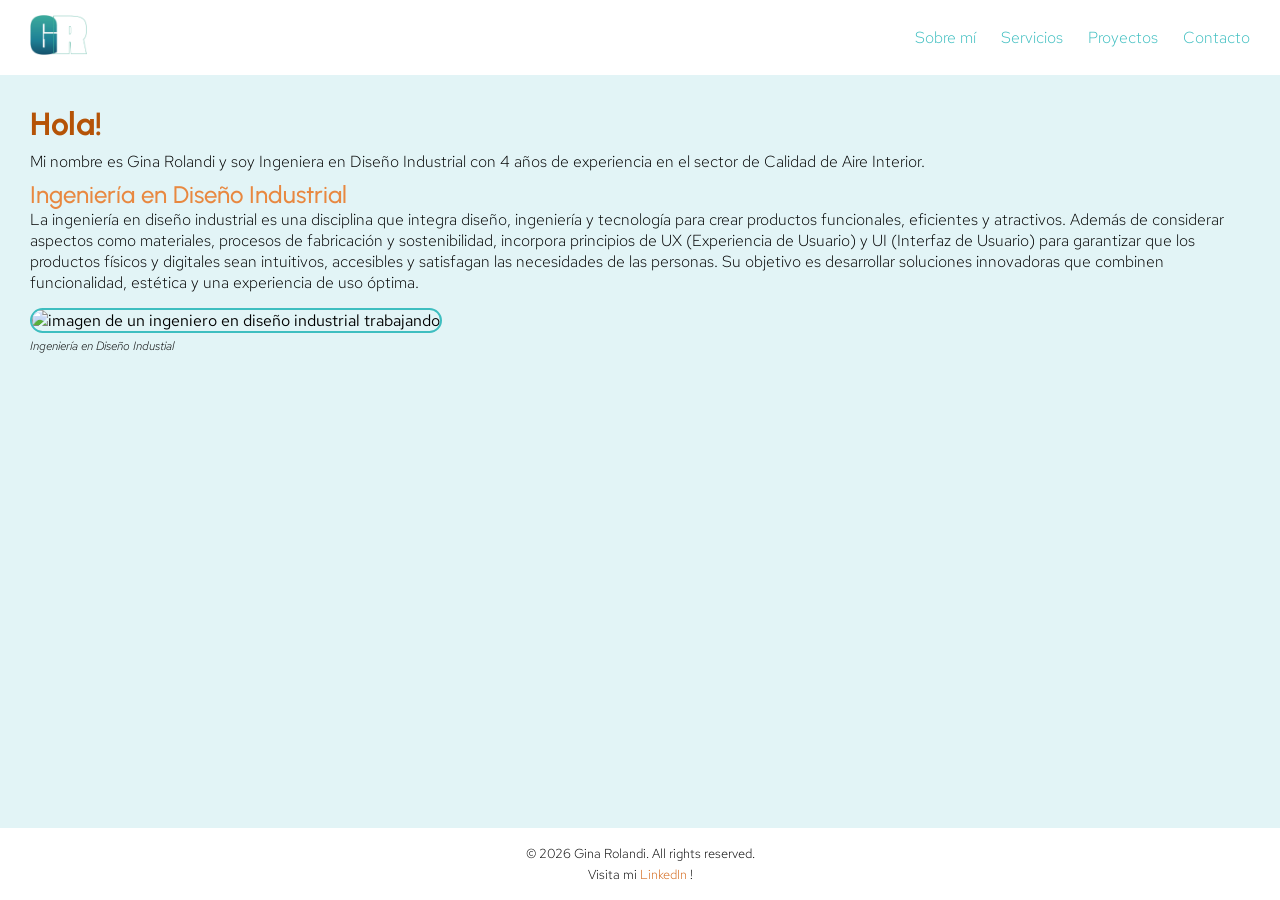
==== index.html @ a6d79420 "Initial commit: Entregable 3 - Gina Rolandi portfolio website Co-Authored-By: Claude Sonnet 4.6 <nor" ====
<!DOCTYPE html>
<html lang="es">

<head>
    <meta charset="UTF-8">
    <meta name="viewport" content="width=device-width, initial-scale=1.0">
    <link href="styles/styles.css" rel="stylesheet">
    <link rel="preconnect" href="https://fonts.googleapis.com">
    <link rel="preconnect" href="https://fonts.gstatic.com" crossorigin>
    <link
        href="https://fonts.googleapis.com/css2?family=Red+Hat+Text:ital,wght@0,300..700;1,300..700&family=Roboto:ital,wght@0,100..900;1,100..900&family=Urbanist:ital,wght@0,100..900;1,100..900&display=swap"
        rel="stylesheet">
    <title>Entregable 3 - Gina Rolandi</title>
</head>

<body>
    <header>
        <nav>
            <a href="/index.html"><img class="logo" src="/assets/GR.png" alt="GR"></a>
        
            <ul>
                <li><a href="pages/sobre-mi.html">Sobre mí</a></li>
                <li><a href="pages/servicios.html">Servicios</a></li>
                <li><a href="pages/proyectos.html">Proyectos</a></li>
                <li><a href="pages/contacto.html">Contacto</a></li>
            </ul>
        </nav>

    </header>

    <main>
        <section>
            <h1>Hola!</h1>
        </section>
        <section>
            <p>Mi nombre es Gina Rolandi y soy Ingeniera en Diseño Industrial con 4 años de experiencia en el sector de
                Calidad de Aire Interior.</p>
        </section>
        <section>
            <h2>Ingeniería en Diseño Industrial</h2>
            <p>La ingeniería en diseño industrial es una disciplina que integra diseño, ingeniería y tecnología para
                crear productos funcionales, eficientes y atractivos. Además de considerar aspectos como materiales,
                procesos de fabricación y sostenibilidad, incorpora principios de UX (Experiencia de Usuario) y UI
                (Interfaz de Usuario) para garantizar que los productos físicos y digitales sean intuitivos, accesibles
                y satisfagan las necesidades de las personas. Su objetivo es desarrollar soluciones innovadoras que
                combinen funcionalidad, estética y una experiencia de uso óptima.</p>
            <figure class="IDI">
                <img src="assets/diseño-industrial.jpg" alt="imagen de un ingeniero en diseño industrial trabajando">
                <figcaption>Ingeniería en Diseño Industial</figcaption>
            </figure>
        </section>
    </main>

    <footer>
        <p>© 2026 Gina Rolandi. All rights reserved.</p>
        <p>Visita mi <a href="//www.linkedin.com/in/ginarolandi/" target="_blank">LinkedIn</a> !</p>
    </footer>

</body>

</html>
---- styles/styles.css ----
/* ---- Selector universal --- */

* {
    margin: 0;
    padding: 0;
}

/* ---- BODY --- */
body {
    font-family: 'Red Hat Text', Roboto, sans-serif;
    background-color: rgb(226, 244, 246);
    margin: 0;
    min-height: 100vh;
    display: flex;
    flex-direction: column;
}

/* flex: 1 permite que el <main> crezca y empuje el footer hacia abajo */
main {
    margin: 30px 30px 30px 30px;
    display: flex;
    flex-direction: column;
    gap: 0.5rem;
    flex: 1;
}

/* ---- HEADER ---- */
header {
    background-color: #ffffff;
}

/* Título centrado dentro del header */
.titulo {
    text-align: center;
    margin-bottom: 15px;
    margin-top: 15px;
}

.parrafos {
    display: flex;
    flex-direction: column;
    gap: 1rem;
}

/* ---- NAV ---- */
nav {
    display: flex;
    justify-content: space-between;
    align-items: center;
    background-color: #ffffff;
    padding-right: 30px;
    padding-left: 30px;
    margin-top: 15px;
    margin-bottom: 15px;

}

/* Elimina viñetas y márgenes por defecto de la lista del nav */
nav ul {
    list-style: none;
    display: flex;
    gap: 25px;
}

/* Links en blanco para contraste sobre fondo turquesa */
nav a {
    color: #3EBEC0;
    text-decoration: none;
}

/* Efecto hover: fondo semitransparente + negrita para indicar foco */
nav a:hover {
    color: #0d5c5e;
    font-weight: 500;
}

/* ---- TEXTOS GENERALES ---- */
/* 'Urbanist' para encabezados: geométrica y moderna, contrasta con
   el cuerpo en 'Red Hat Text' */
h1 {
    font-family: 'Urbanist', Roboto, sans-serif;
    color: #b55307;
    font-weight: 700;
    font-size: 2rem;
}

h2 {
    font-family: 'Urbanist', Roboto, sans-serif;
    color: #e88840;
    font-weight: 500;
    font-size: 1.5rem;
}

p {
    margin: 0;
    font-weight: 200;
    font-size: 1rem;
}

/* Separar elemetos de la lista */

ol {
    display: flex;
    flex-direction: column;
    gap: 30px;
}

/* Listas ordenadas: el marcador hereda el naranja de h2 */
ol li {
    color: #e88840;
    font-size: 1.5rem;
    margin-left: 30px;
}

/* Listas no ordenadas: texto en negro y peso ligero */
ul li {
    font-weight: 200;
    color: rgb(0, 0, 0);
    font-size: 1rem;
}

/* Corrección de sangría excesiva en la sección de habilidades */
.skill-item {
    margin-left: -20px;
}

/* ---- IMÁGENES Y FIGURAS ----*/
figure {
    margin: 0;
    padding-top: 15px;
    border-radius: 1rem;
}

img {
    border-radius: 1rem;
    border: 2px solid #3EBEC0;
}

.logo {
    border: none;
    height: 40px;
    width: auto;
    border-radius: 0;
}

/* Pie de imagen en cursiva y peso ligero */
figcaption {
    font-size: 12px;
    font-style: italic;
    font-weight: 200;
    padding-top: 5px;
    color: rgb(0, 0, 0);
}

/* ---- SECCIÓN CONTACTO ---- */
.contacto {
    text-align: center;
}

/* Contenedor de redes sociales con lista alineada a la izquierda
   dentro de un bloque centrado */
.redes {
    margin-top: 20px;
}

.redes ul {
    display: inline-block;
    text-align: left;
    line-height: 1.5rem;
}

/* Links de redes en color chocolate para mantener la paleta cálida */
.redes a {
    text-decoration: none;
    color: rgb(211, 101, 22);
}

/* La imagen de contacto no necesita borde; anula el estilo global de img */
.contact-img {
    border: none;
}

/* ---- FOOTER ---- */
footer {
    background-color: #ffffff;
    text-align: center;
    padding: 15px;
}

footer a {
    text-decoration: none;
    color: rgb(211, 101, 22);
}

/* Hover en azul para diferenciar del color de reposo */
footer a:hover {
    font-weight: 500;
    color: rgb(69, 69, 223);
}

/* Texto del footer ligeramente más pequeño que el cuerpo */
footer p {
    font-size: 0.8rem;
    padding: 2px;
}
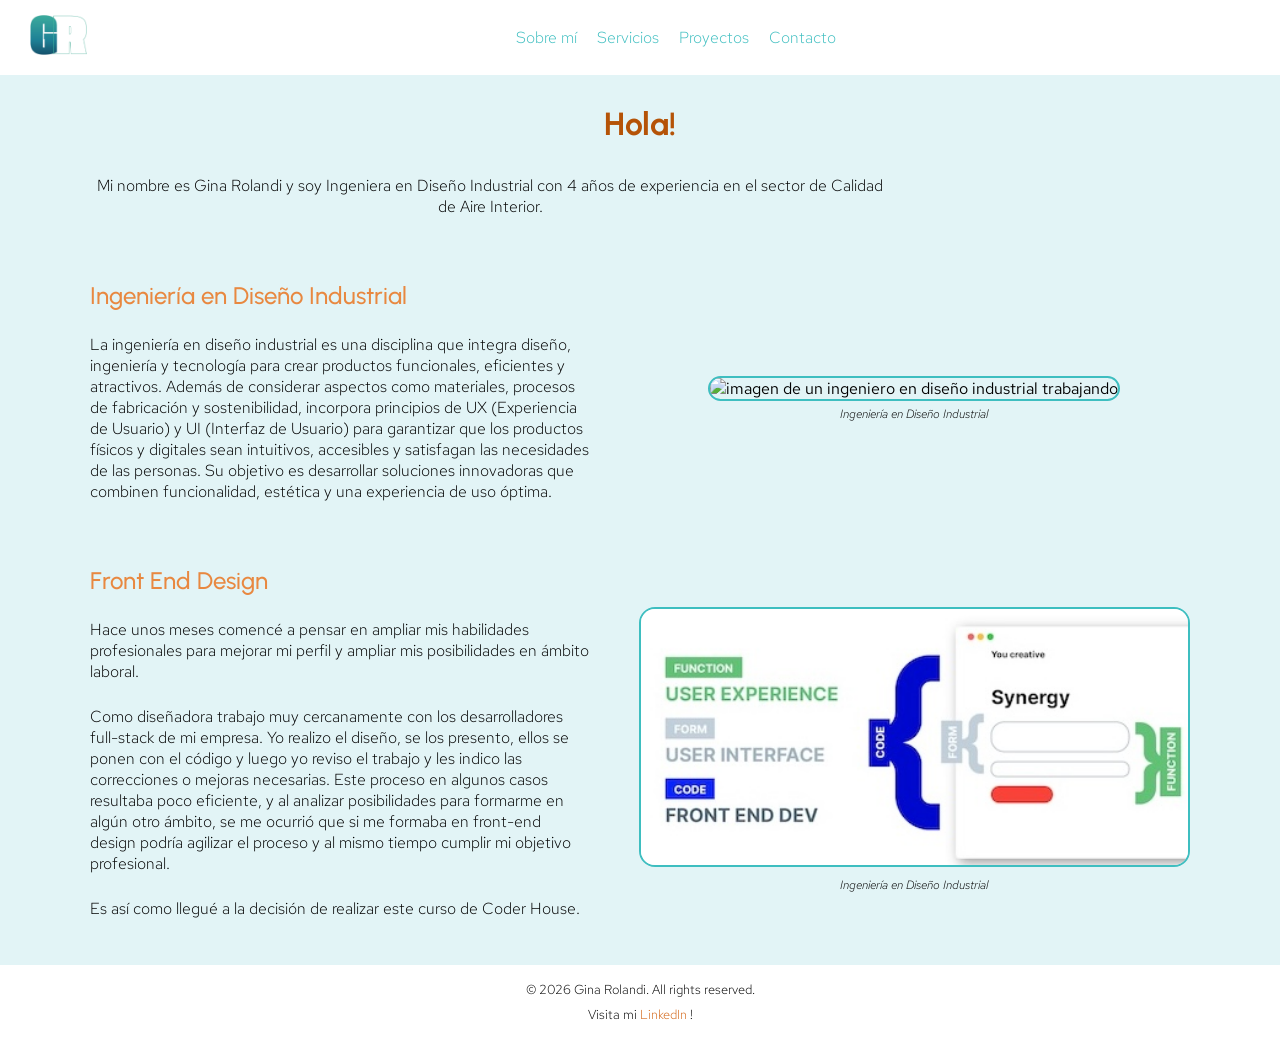
==== commit d38ff56d: "First-commit" ====
--- a/index.html
+++ b/index.html
@@ -4,49 +4,72 @@
 <head>
     <meta charset="UTF-8">
     <meta name="viewport" content="width=device-width, initial-scale=1.0">
-    <link href="styles/styles.css" rel="stylesheet">
+    <!-- CSS -->
+    <link href="/styles/styles.css" rel="stylesheet">
+    <!-- FONTS -->
     <link rel="preconnect" href="https://fonts.googleapis.com">
     <link rel="preconnect" href="https://fonts.gstatic.com" crossorigin>
     <link
         href="https://fonts.googleapis.com/css2?family=Red+Hat+Text:ital,wght@0,300..700;1,300..700&family=Roboto:ital,wght@0,100..900;1,100..900&family=Urbanist:ital,wght@0,100..900;1,100..900&display=swap"
         rel="stylesheet">
-    <title>Entregable 3 - Gina Rolandi</title>
+    <title>Entregable 5 - Gina Rolandi</title>
 </head>
 
 <body>
     <header>
         <nav>
             <a href="/index.html"><img class="logo" src="/assets/GR.png" alt="GR"></a>
-        
+
             <ul>
-                <li><a href="pages/sobre-mi.html">Sobre mí</a></li>
-                <li><a href="pages/servicios.html">Servicios</a></li>
-                <li><a href="pages/proyectos.html">Proyectos</a></li>
-                <li><a href="pages/contacto.html">Contacto</a></li>
+                <li><a href="/pages/sobre-mi.html">Sobre mí</a></li>
+                <li><a href="/pages/servicios.html">Servicios</a></li>
+                <li><a href="/pages/proyectos.html">Proyectos</a></li>
+                <li><a href="/pages/contacto.html">Contacto</a></li>
             </ul>
         </nav>
 
     </header>
 
-    <main>
-        <section>
+    <main class="main-section">
+        <section class="area-hero">
             <h1>Hola!</h1>
         </section>
-        <section>
+        <section class="area-intro">
             <p>Mi nombre es Gina Rolandi y soy Ingeniera en Diseño Industrial con 4 años de experiencia en el sector de
                 Calidad de Aire Interior.</p>
         </section>
-        <section>
-            <h2>Ingeniería en Diseño Industrial</h2>
-            <p>La ingeniería en diseño industrial es una disciplina que integra diseño, ingeniería y tecnología para
-                crear productos funcionales, eficientes y atractivos. Además de considerar aspectos como materiales,
-                procesos de fabricación y sostenibilidad, incorpora principios de UX (Experiencia de Usuario) y UI
-                (Interfaz de Usuario) para garantizar que los productos físicos y digitales sean intuitivos, accesibles
-                y satisfagan las necesidades de las personas. Su objetivo es desarrollar soluciones innovadoras que
-                combinen funcionalidad, estética y una experiencia de uso óptima.</p>
-            <figure class="IDI">
-                <img src="assets/diseño-industrial.jpg" alt="imagen de un ingeniero en diseño industrial trabajando">
-                <figcaption>Ingeniería en Diseño Industial</figcaption>
+        <section class="content-block area-idi">
+            <div class="text">
+                <h2>Ingeniería en Diseño Industrial</h2>
+                <p>La ingeniería en diseño industrial es una disciplina que integra diseño, ingeniería y tecnología para
+                    crear productos funcionales, eficientes y atractivos. Además de considerar aspectos como materiales,
+                    procesos de fabricación y sostenibilidad, incorpora principios de UX (Experiencia de Usuario) y UI
+                    (Interfaz de Usuario) para garantizar que los productos físicos y digitales sean intuitivos,
+                    accesibles y satisfagan las necesidades de las personas. Su objetivo es desarrollar soluciones
+                    innovadoras que combinen funcionalidad, estética y una experiencia de uso óptima.</p>
+            </div>
+            <figure>
+                <img src="/assets/diseño-industrial.jpg" alt="imagen de un ingeniero en diseño industrial trabajando">
+                <figcaption>Ingeniería en Diseño Industrial</figcaption>
+            </figure>
+        </section>
+
+        <section class="content-block area-fe">
+            <div class="text">
+                <h2>Front End Design</h2>
+                <p>Hace unos meses comencé a pensar en ampliar mis habilidades profesionales para mejorar mi perfil y
+                    ampliar mis posibilidades en ámbito laboral.</p>
+                <p>Como diseñadora trabajo muy cercanamente con los desarrolladores full-stack de mi empresa. Yo realizo
+                    el diseño, se los presento, ellos se ponen con el código y luego yo reviso el trabajo y les indico
+                    las correcciones o mejoras necesarias. Este proceso en algunos casos resultaba poco eficiente, y al
+                    analizar posibilidades para formarme en algún otro ámbito, se me ocurrió que si me formaba en
+                    front-end design podría agilizar el proceso y al mismo tiempo cumplir mi objetivo profesional.</p>
+                <p>Es así como llegué a la decisión de realizar este curso de Coder House.</p>
+            </div>
+            <figure>
+                <img src="/assets/ux-ui-to-front-end.jpg"
+                    alt="Esquema de las diferentes responsabilidades que se dividen entre User Experience, User Interface y Front End Dev">
+                <figcaption>Ingeniería en Diseño Industrial</figcaption>
             </figure>
         </section>
     </main>
@@ -56,6 +79,10 @@
         <p>Visita mi <a href="//www.linkedin.com/in/ginarolandi/" target="_blank">LinkedIn</a> !</p>
     </footer>
 
+    <!-- BOOTSTRAP -->
+    <script src="https://cdn.jsdelivr.net/npm/bootstrap@5.3.8/dist/js/bootstrap.bundle.min.js"
+        integrity="sha384-FKyoEForCGlyvwx9Hj09JcYn3nv7wiPVlz7YYwJrWVcXK/BmnVDxM+D2scQbITxI"
+        crossorigin="anonymous"></script>
 </body>
 
 </html>
--- a/styles/styles.css
+++ b/styles/styles.css
@@ -3,9 +3,58 @@
 * {
     margin: 0;
     padding: 0;
-}
-
-/* ---- BODY --- */
+    box-sizing: border-box;
+}
+
+/* ---- HEADER ---- */
+header {
+    background-color: #ffffff;
+}
+
+/* ---- NAV ---- */
+/* Mobile-first: logo arriba y menú abajo en columna */
+nav {
+    display: flex;
+    flex-direction: column;
+    align-items: center;
+    background-color: #ffffff;
+    padding-right: 15px;
+    padding-left: 15px;
+    margin-top: 15px;
+    margin-bottom: 15px;
+    gap: 15px;
+}
+
+/* Elimina viñetas y márgenes por defecto de la lista del nav */
+nav ul {
+    list-style: none;
+    display: flex;
+    flex-wrap: wrap;
+    justify-content: center;
+    gap: 10px 20px;
+    width: 100%;
+}
+
+/* Links en blanco para contraste sobre fondo turquesa */
+nav a {
+    color: #3EBEC0;
+    text-decoration: none;
+}
+
+/* Efecto hover: fondo semitransparente + negrita para indicar foco */
+nav a:hover {
+    color: #0d5c5e;
+    font-weight: 500;
+}
+
+.logo {
+    border: none;
+    height: 40px;
+    width: auto;
+    border-radius: 0;
+}
+
+/* ----- BODY ---- */
 body {
     font-family: 'Red Hat Text', Roboto, sans-serif;
     background-color: rgb(226, 244, 246);
@@ -17,61 +66,81 @@
 
 /* flex: 1 permite que el <main> crezca y empuje el footer hacia abajo */
 main {
-    margin: 30px 30px 30px 30px;
-    display: flex;
-    flex-direction: column;
+    margin: 30px;
+    display: flex;
+    flex-direction: column;
+    align-items: center;
     gap: 0.5rem;
     flex: 1;
-}
-
-/* ---- HEADER ---- */
-header {
-    background-color: #ffffff;
-}
-
-/* Título centrado dentro del header */
-.titulo {
     text-align: center;
-    margin-bottom: 15px;
-    margin-top: 15px;
+}
+
+/* ---- GRID: HOME ---- */
+/* Mobile-first: 1 sola columna */
+main.main-section {
+    display: grid;
+    grid-template-columns: 1fr;
+    grid-template-areas:
+        "hero"
+        "intro"
+        "idi"
+        "fe";
+    gap: 2rem;
+}
+
+.area-hero {
+    grid-area: hero;
+}
+
+.area-intro {
+    grid-area: intro;
+}
+
+.area-idi {
+    grid-area: idi;
+}
+
+.area-fe {
+    grid-area: fe;
+}
+
+/* Bloque de texto + imagen: apilado en mobile, en fila a partir de tablet/desktop */
+.content-block {
+    display: grid;
+    grid-template-columns: 1fr;
+    grid-template-areas:
+        "text"
+        "img";
+    gap: 1.5rem;
+    align-items: center;
+    width: 100%;
+}
+
+.content-block .text {
+    grid-area: text;
+    display: flex;
+    flex-direction: column;
+    gap: 0.5rem;
+}
+
+.content-block figure {
+    grid-area: img;
+    width: 100%;
+}
+
+.content-block img {
+    width: 100%;
+    height: auto;
 }
 
 .parrafos {
     display: flex;
     flex-direction: column;
-    gap: 1rem;
-}
-
-/* ---- NAV ---- */
-nav {
-    display: flex;
-    justify-content: space-between;
-    align-items: center;
-    background-color: #ffffff;
-    padding-right: 30px;
-    padding-left: 30px;
-    margin-top: 15px;
-    margin-bottom: 15px;
-
-}
-
-/* Elimina viñetas y márgenes por defecto de la lista del nav */
-nav ul {
-    list-style: none;
-    display: flex;
-    gap: 25px;
-}
-
-/* Links en blanco para contraste sobre fondo turquesa */
-nav a {
-    color: #3EBEC0;
-    text-decoration: none;
-}
-
-/* Efecto hover: fondo semitransparente + negrita para indicar foco */
-nav a:hover {
-    color: #0d5c5e;
-    font-weight: 500;
+    margin-bottom: 1rem;
+}
+
+.parrafos p {
+    margin-bottom: 1rem;
 }
 
 /* ---- TEXTOS GENERALES ---- */
@@ -89,58 +158,119 @@
     color: #e88840;
     font-weight: 500;
     font-size: 1.5rem;
+    margin-bottom: 1rem;
+    margin-top: 1rem;
+}
+
+h3 {
+    font-family: 'Urbanist', Roboto, sans-serif;
+    color: #036965;
+    font-weight: 400;
+    font-size: 1.2rem;
+    margin-bottom: 1rem;
 }
 
 p {
     margin: 0;
     font-weight: 200;
     font-size: 1rem;
-}
-
-/* Separar elemetos de la lista */
-
+    text-align: center;
+    max-width: 800px;
+}
+
+/* Separar párrafos en main-section */
+.main-section p {
+    margin-bottom: 1rem;
+}
+
+/* ---- LISTAS ---- */
 ol {
-    display: flex;
-    flex-direction: column;
-    gap: 30px;
+    text-align: center;
+    list-style-position: inside;
 }
 
 /* Listas ordenadas: el marcador hereda el naranja de h2 */
 ol li {
     color: #e88840;
     font-size: 1.5rem;
-    margin-left: 30px;
-}
-
-/* Listas no ordenadas: texto en negro y peso ligero */
+}
+
+/* ---- GRID: SERVICIOS  ---- */
+/* Mobile-first: 1 sola columna */
+.servicios-grid {
+    display: grid;
+    grid-template-columns: 1fr;
+    grid-template-areas:
+        "s1"
+        "s2"
+        "s3";
+    gap: 2.5rem;
+    width: 100%;
+}
+
+/* margin-top: auto en la figure */
+.servicio {
+    display: flex;
+    flex-direction: column;
+    align-items: center;
+    gap: 1rem;
+}
+
+.servicio-1 {
+    grid-area: s1;
+}
+
+.servicio-2 {
+    grid-area: s2;
+}
+
+.servicio-3 {
+    grid-area: s3;
+}
+
+.servicio figure {
+    width: 100%;
+    margin-top: auto;
+}
+
+/* aspect-ratio fijo: al ser todas las columnas del mismo ancho en cada
+   breakpoint, las 3 imágenes terminan midiendo exactamente lo mismo */
+.servicio img {
+    width: 100%;
+    aspect-ratio: 4 / 3;
+    object-fit: cover;
+}
+
+/* Listas no ordenadas: texto en negro y peso ligero.
+   text-align:left evita que las viñetas queden descuadradas: con
+   list-style-position:inside + centrado, cada li se centra por su cuenta
+   y las viñetas terminan en una posición horizontal distinta por línea. */
+ul.skill-item {
+    list-style-position: inside;
+    text-align: left;
+    width: 100%;
+}
+
 ul li {
     font-weight: 200;
     color: rgb(0, 0, 0);
     font-size: 1rem;
 }
 
-/* Corrección de sangría excesiva en la sección de habilidades */
-.skill-item {
-    margin-left: -20px;
+ol li h2 {
+    display: inline-block;
 }
 
 /* ---- IMÁGENES Y FIGURAS ----*/
 figure {
     margin: 0;
     padding-top: 15px;
-    border-radius: 1rem;
 }
 
 img {
     border-radius: 1rem;
     border: 2px solid #3EBEC0;
-}
-
-.logo {
-    border: none;
-    height: 40px;
-    width: auto;
-    border-radius: 0;
+    max-width: 600px;
 }
 
 /* Pie de imagen en cursiva y peso ligero */
@@ -152,21 +282,33 @@
     color: rgb(0, 0, 0);
 }
 
-/* ---- SECCIÓN CONTACTO ---- */
-.contacto {
-    text-align: center;
-}
+/* A partir de tablet: las 3 fotos en fila, con flex-wrap por si no entran.
+   width:100% es necesario porque main tiene align-items:center (no stretch):
+   sin ancho explícito, .gatas se encogería al contenido en vez de ocupar
+   el ancho disponible, lo que rompe el carrusel mobile de más abajo. */
+.gatas {
+    display: flex;
+    flex-wrap: wrap;
+    justify-content: center;
+    width: 100%;
+    gap: 1.5rem;
+}
+
+.gatas img {
+    max-width: 140px;
+}
+
+/* ---- CONTACTO ---- */
 
 /* Contenedor de redes sociales con lista alineada a la izquierda
    dentro de un bloque centrado */
 .redes {
     margin-top: 20px;
-}
-
-.redes ul {
-    display: inline-block;
-    text-align: left;
     line-height: 1.5rem;
+    display: flex;
+    flex-direction: column;
+    align-items: center;
+    flex: 1;
 }
 
 /* Links de redes en color chocolate para mantener la paleta cálida */
@@ -175,16 +317,37 @@
     color: rgb(211, 101, 22);
 }
 
-/* La imagen de contacto no necesita borde; anula el estilo global de img */
+/* Mobile-first: imagen y redes apiladas */
+.contact-content {
+    display: flex;
+    flex-direction: column;
+    align-items: center;
+    gap: 1.5rem;
+    width: 100%;
+}
+
+.contact-content figure {
+    width: 100%;
+    max-width: 280px;
+}
+
+/* La imagen de contacto no necesita borde; anula el estilo global de img.
+   width/height evitan que desborde el viewport en mobile */
 .contact-img {
     border: none;
+    width: 100%;
+    height: auto;
 }
 
 /* ---- FOOTER ---- */
 footer {
     background-color: #ffffff;
-    text-align: center;
-    padding: 15px;
+    padding: 1rem;
+    width: 100%;
+    display: flex;
+    flex-direction: column;
+    align-items: center;
+    gap: 0.5rem;
 }
 
 footer a {
@@ -201,5 +364,130 @@
 /* Texto del footer ligeramente más pequeño que el cuerpo */
 footer p {
     font-size: 0.8rem;
-    padding: 2px;
+}
+
+/* =========================================================
+   Mobile-first: 1 columna
+   ========================================================= */
+
+/* ---- MOBILE: hasta 767px ---- */
+/* Solo mobile: carrusel deslizable de una foto a la vez (gatas) */
+@media (max-width: 767.98px) {
+    .gatas {
+        flex-wrap: nowrap;
+        justify-content: flex-start;
+        overflow-x: auto;
+        /* Limita el scroll de las fotos para que se centren en la pantalla */
+        scroll-snap-type: x mandatory;
+        gap: 0;
+        scrollbar-width: none;
+    }
+
+    .gatas::-webkit-scrollbar {
+        display: none;
+    }
+
+    .gatas figure {
+        flex: 0 0 100%;
+        scroll-snap-align: center;
+        scroll-snap-stop: always;
+    }
+
+    .gatas img {
+        max-width: 220px;
+    }
+}
+
+/* ---- TABLET: min-width 768px ---- */
+@media (min-width: 768px) {
+
+    nav {
+        flex-direction: row;
+        justify-content: space-between;
+        padding-right: 30px;
+        padding-left: 30px;
+    }
+
+    nav ul {
+        flex-wrap: nowrap;
+    }
+
+    /* texto e imagen pasan de apilados a 2 columnas */
+    .content-block {
+        grid-template-columns: 1fr 1fr;
+        grid-template-areas: "text img";
+    }
+
+    .content-block .text {
+        text-align: left;
+    }
+
+    .content-block .text p {
+        text-align: left;
+    }
+
+    /* Servicios: de 1 columna a 2 (el 3er servicio ocupa el ancho completo) */
+    .servicios-grid {
+        grid-template-columns: repeat(2, 1fr);
+        grid-template-areas:
+            "s1 s2"
+            "s3 s3";
+    }
+
+    /* Modificador para alternar el lado de la imagen en bloques consecutivos */
+    .content-block.reverse {
+        grid-template-areas: "img text";
+    }
+
+    .gatas img {
+        max-width: 180px;
+    }
+
+    /* Contacto: imagen y redes en fila a partir de tablet */
+    .contact-content {
+        flex-direction: row;
+        justify-content: center;
+        gap: 2rem;
+    }
+
+    .contact-content figure {
+        max-width: 260px;
+    }
+}
+
+/* ---- DESKTOP: min-width 1024px ---- */
+@media (min-width: 1024px) {
+
+    /* Ancho máximo común a todas las páginas para no estirar el contenido */
+    main {
+        max-width: 1100px;
+        margin-left: auto;
+        margin-right: auto;
+    }
+
+    .content-block {
+        grid-template-columns: 1fr 1.1fr;
+        gap: 3rem;
+    }
+
+    /* Servicios en 3 columnas */
+    .servicios-grid {
+        grid-template-columns: repeat(3, 1fr);
+        grid-template-areas: "s1 s2 s3";
+        max-width: 1100px;
+        margin-left: auto;
+        margin-right: auto;
+    }
+
+    .gatas img {
+        max-width: 220px;
+    }
+
+    .contact-content {
+        gap: 4rem;
+    }
+
+    .contact-content figure {
+        max-width: 320px;
+    }
 }
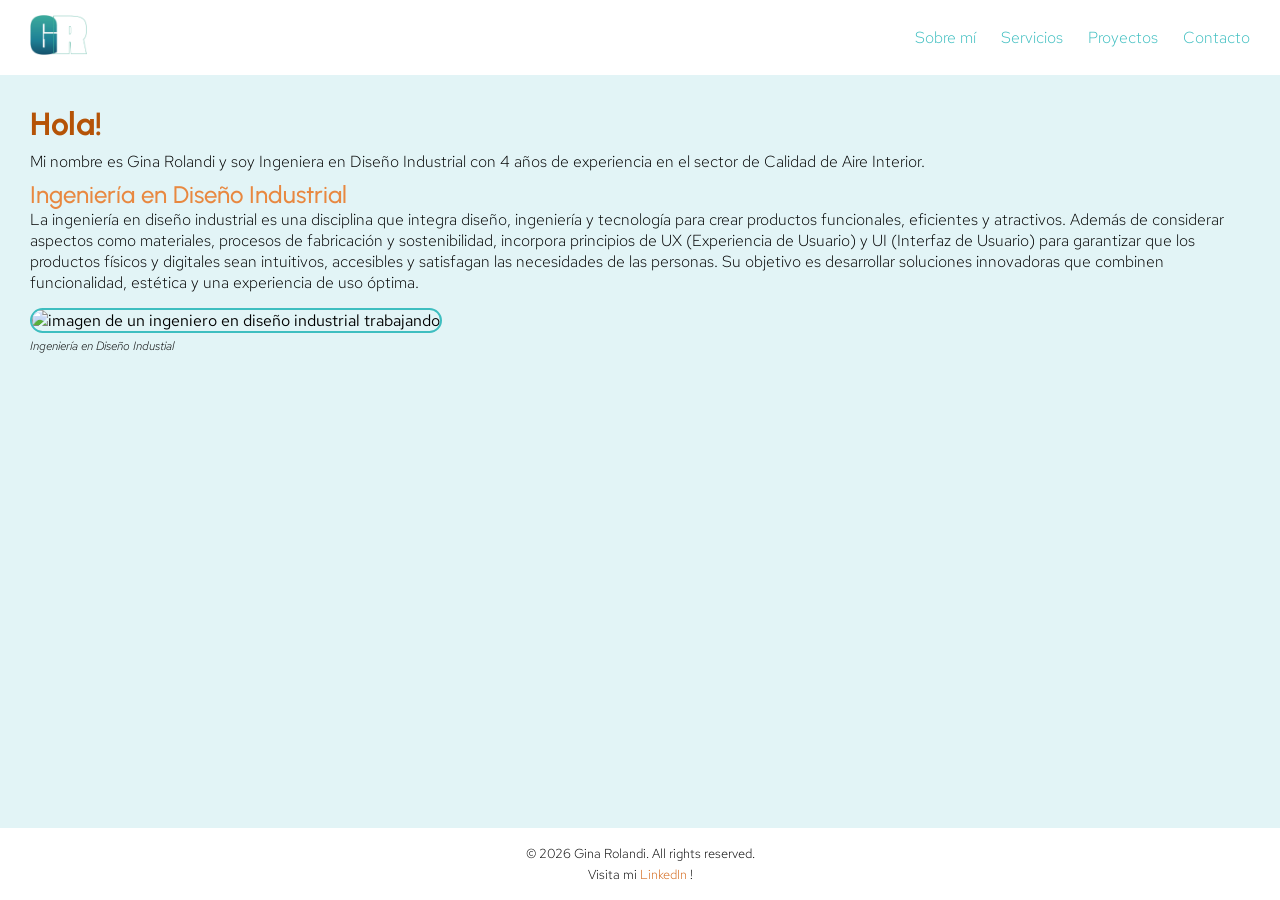
==== commit 194adc2a: "Revert "First-commit" This reverts commit d38ff56de603b9c7ae8c62fe562160fbacbe694a." ====
--- a/index.html
+++ b/index.html
@@ -4,72 +4,49 @@
 <head>
     <meta charset="UTF-8">
     <meta name="viewport" content="width=device-width, initial-scale=1.0">
-    <!-- CSS -->
-    <link href="/styles/styles.css" rel="stylesheet">
-    <!-- FONTS -->
+    <link href="styles/styles.css" rel="stylesheet">
     <link rel="preconnect" href="https://fonts.googleapis.com">
     <link rel="preconnect" href="https://fonts.gstatic.com" crossorigin>
     <link
         href="https://fonts.googleapis.com/css2?family=Red+Hat+Text:ital,wght@0,300..700;1,300..700&family=Roboto:ital,wght@0,100..900;1,100..900&family=Urbanist:ital,wght@0,100..900;1,100..900&display=swap"
         rel="stylesheet">
-    <title>Entregable 5 - Gina Rolandi</title>
+    <title>Entregable 3 - Gina Rolandi</title>
 </head>
 
 <body>
     <header>
         <nav>
             <a href="/index.html"><img class="logo" src="/assets/GR.png" alt="GR"></a>
-
+        
             <ul>
-                <li><a href="/pages/sobre-mi.html">Sobre mí</a></li>
-                <li><a href="/pages/servicios.html">Servicios</a></li>
-                <li><a href="/pages/proyectos.html">Proyectos</a></li>
-                <li><a href="/pages/contacto.html">Contacto</a></li>
+                <li><a href="pages/sobre-mi.html">Sobre mí</a></li>
+                <li><a href="pages/servicios.html">Servicios</a></li>
+                <li><a href="pages/proyectos.html">Proyectos</a></li>
+                <li><a href="pages/contacto.html">Contacto</a></li>
             </ul>
         </nav>
 
     </header>
 
-    <main class="main-section">
-        <section class="area-hero">
+    <main>
+        <section>
             <h1>Hola!</h1>
         </section>
-        <section class="area-intro">
+        <section>
             <p>Mi nombre es Gina Rolandi y soy Ingeniera en Diseño Industrial con 4 años de experiencia en el sector de
                 Calidad de Aire Interior.</p>
         </section>
-        <section class="content-block area-idi">
-            <div class="text">
-                <h2>Ingeniería en Diseño Industrial</h2>
-                <p>La ingeniería en diseño industrial es una disciplina que integra diseño, ingeniería y tecnología para
-                    crear productos funcionales, eficientes y atractivos. Además de considerar aspectos como materiales,
-                    procesos de fabricación y sostenibilidad, incorpora principios de UX (Experiencia de Usuario) y UI
-                    (Interfaz de Usuario) para garantizar que los productos físicos y digitales sean intuitivos,
-                    accesibles y satisfagan las necesidades de las personas. Su objetivo es desarrollar soluciones
-                    innovadoras que combinen funcionalidad, estética y una experiencia de uso óptima.</p>
-            </div>
-            <figure>
-                <img src="/assets/diseño-industrial.jpg" alt="imagen de un ingeniero en diseño industrial trabajando">
-                <figcaption>Ingeniería en Diseño Industrial</figcaption>
-            </figure>
-        </section>
-
-        <section class="content-block area-fe">
-            <div class="text">
-                <h2>Front End Design</h2>
-                <p>Hace unos meses comencé a pensar en ampliar mis habilidades profesionales para mejorar mi perfil y
-                    ampliar mis posibilidades en ámbito laboral.</p>
-                <p>Como diseñadora trabajo muy cercanamente con los desarrolladores full-stack de mi empresa. Yo realizo
-                    el diseño, se los presento, ellos se ponen con el código y luego yo reviso el trabajo y les indico
-                    las correcciones o mejoras necesarias. Este proceso en algunos casos resultaba poco eficiente, y al
-                    analizar posibilidades para formarme en algún otro ámbito, se me ocurrió que si me formaba en
-                    front-end design podría agilizar el proceso y al mismo tiempo cumplir mi objetivo profesional.</p>
-                <p>Es así como llegué a la decisión de realizar este curso de Coder House.</p>
-            </div>
-            <figure>
-                <img src="/assets/ux-ui-to-front-end.jpg"
-                    alt="Esquema de las diferentes responsabilidades que se dividen entre User Experience, User Interface y Front End Dev">
-                <figcaption>Ingeniería en Diseño Industrial</figcaption>
+        <section>
+            <h2>Ingeniería en Diseño Industrial</h2>
+            <p>La ingeniería en diseño industrial es una disciplina que integra diseño, ingeniería y tecnología para
+                crear productos funcionales, eficientes y atractivos. Además de considerar aspectos como materiales,
+                procesos de fabricación y sostenibilidad, incorpora principios de UX (Experiencia de Usuario) y UI
+                (Interfaz de Usuario) para garantizar que los productos físicos y digitales sean intuitivos, accesibles
+                y satisfagan las necesidades de las personas. Su objetivo es desarrollar soluciones innovadoras que
+                combinen funcionalidad, estética y una experiencia de uso óptima.</p>
+            <figure class="IDI">
+                <img src="assets/diseño-industrial.jpg" alt="imagen de un ingeniero en diseño industrial trabajando">
+                <figcaption>Ingeniería en Diseño Industial</figcaption>
             </figure>
         </section>
     </main>
@@ -79,10 +56,6 @@
         <p>Visita mi <a href="//www.linkedin.com/in/ginarolandi/" target="_blank">LinkedIn</a> !</p>
     </footer>
 
-    <!-- BOOTSTRAP -->
-    <script src="https://cdn.jsdelivr.net/npm/bootstrap@5.3.8/dist/js/bootstrap.bundle.min.js"
-        integrity="sha384-FKyoEForCGlyvwx9Hj09JcYn3nv7wiPVlz7YYwJrWVcXK/BmnVDxM+D2scQbITxI"
-        crossorigin="anonymous"></script>
 </body>
 
 </html>
--- a/styles/styles.css
+++ b/styles/styles.css
@@ -3,7 +3,25 @@
 * {
     margin: 0;
     padding: 0;
-    box-sizing: border-box;
+}
+
+/* ---- BODY --- */
+body {
+    font-family: 'Red Hat Text', Roboto, sans-serif;
+    background-color: rgb(226, 244, 246);
+    margin: 0;
+    min-height: 100vh;
+    display: flex;
+    flex-direction: column;
+}
+
+/* flex: 1 permite que el <main> crezca y empuje el footer hacia abajo */
+main {
+    margin: 30px 30px 30px 30px;
+    display: flex;
+    flex-direction: column;
+    gap: 0.5rem;
+    flex: 1;
 }
 
 /* ---- HEADER ---- */
@@ -11,28 +29,37 @@
     background-color: #ffffff;
 }
 
+/* Título centrado dentro del header */
+.titulo {
+    text-align: center;
+    margin-bottom: 15px;
+    margin-top: 15px;
+}
+
+.parrafos {
+    display: flex;
+    flex-direction: column;
+    gap: 1rem;
+}
+
 /* ---- NAV ---- */
-/* Mobile-first: logo arriba y menú abajo en columna */
 nav {
     display: flex;
-    flex-direction: column;
+    justify-content: space-between;
     align-items: center;
     background-color: #ffffff;
-    padding-right: 15px;
-    padding-left: 15px;
+    padding-right: 30px;
+    padding-left: 30px;
     margin-top: 15px;
     margin-bottom: 15px;
-    gap: 15px;
+
 }
 
 /* Elimina viñetas y márgenes por defecto de la lista del nav */
 nav ul {
     list-style: none;
     display: flex;
-    flex-wrap: wrap;
-    justify-content: center;
-    gap: 10px 20px;
-    width: 100%;
+    gap: 25px;
 }
 
 /* Links en blanco para contraste sobre fondo turquesa */
@@ -45,102 +72,6 @@
 nav a:hover {
     color: #0d5c5e;
     font-weight: 500;
-}
-
-.logo {
-    border: none;
-    height: 40px;
-    width: auto;
-    border-radius: 0;
-}
-
-/* ----- BODY ---- */
-body {
-    font-family: 'Red Hat Text', Roboto, sans-serif;
-    background-color: rgb(226, 244, 246);
-    margin: 0;
-    min-height: 100vh;
-    display: flex;
-    flex-direction: column;
-}
-
-/* flex: 1 permite que el <main> crezca y empuje el footer hacia abajo */
-main {
-    margin: 30px;
-    display: flex;
-    flex-direction: column;
-    align-items: center;
-    gap: 0.5rem;
-    flex: 1;
-    text-align: center;
-}
-
-/* ---- GRID: HOME ---- */
-/* Mobile-first: 1 sola columna */
-main.main-section {
-    display: grid;
-    grid-template-columns: 1fr;
-    grid-template-areas:
-        "hero"
-        "intro"
-        "idi"
-        "fe";
-    gap: 2rem;
-}
-
-.area-hero {
-    grid-area: hero;
-}
-
-.area-intro {
-    grid-area: intro;
-}
-
-.area-idi {
-    grid-area: idi;
-}
-
-.area-fe {
-    grid-area: fe;
-}
-
-/* Bloque de texto + imagen: apilado en mobile, en fila a partir de tablet/desktop */
-.content-block {
-    display: grid;
-    grid-template-columns: 1fr;
-    grid-template-areas:
-        "text"
-        "img";
-    gap: 1.5rem;
-    align-items: center;
-    width: 100%;
-}
-
-.content-block .text {
-    grid-area: text;
-    display: flex;
-    flex-direction: column;
-    gap: 0.5rem;
-}
-
-.content-block figure {
-    grid-area: img;
-    width: 100%;
-}
-
-.content-block img {
-    width: 100%;
-    height: auto;
-}
-
-.parrafos {
-    display: flex;
-    flex-direction: column;
-    margin-bottom: 1rem;
-}
-
-.parrafos p {
-    margin-bottom: 1rem;
 }
 
 /* ---- TEXTOS GENERALES ---- */
@@ -158,119 +89,58 @@
     color: #e88840;
     font-weight: 500;
     font-size: 1.5rem;
-    margin-bottom: 1rem;
-    margin-top: 1rem;
-}
-
-h3 {
-    font-family: 'Urbanist', Roboto, sans-serif;
-    color: #036965;
-    font-weight: 400;
-    font-size: 1.2rem;
-    margin-bottom: 1rem;
 }
 
 p {
     margin: 0;
     font-weight: 200;
     font-size: 1rem;
-    text-align: center;
-    max-width: 800px;
-}
-
-/* Separar párrafos en main-section */
-.main-section p {
-    margin-bottom: 1rem;
-}
-
-/* ---- LISTAS ---- */
+}
+
+/* Separar elemetos de la lista */
+
 ol {
-    text-align: center;
-    list-style-position: inside;
+    display: flex;
+    flex-direction: column;
+    gap: 30px;
 }
 
 /* Listas ordenadas: el marcador hereda el naranja de h2 */
 ol li {
     color: #e88840;
     font-size: 1.5rem;
-}
-
-/* ---- GRID: SERVICIOS  ---- */
-/* Mobile-first: 1 sola columna */
-.servicios-grid {
-    display: grid;
-    grid-template-columns: 1fr;
-    grid-template-areas:
-        "s1"
-        "s2"
-        "s3";
-    gap: 2.5rem;
-    width: 100%;
-}
-
-/* margin-top: auto en la figure */
-.servicio {
-    display: flex;
-    flex-direction: column;
-    align-items: center;
-    gap: 1rem;
-}
-
-.servicio-1 {
-    grid-area: s1;
-}
-
-.servicio-2 {
-    grid-area: s2;
-}
-
-.servicio-3 {
-    grid-area: s3;
-}
-
-.servicio figure {
-    width: 100%;
-    margin-top: auto;
-}
-
-/* aspect-ratio fijo: al ser todas las columnas del mismo ancho en cada
-   breakpoint, las 3 imágenes terminan midiendo exactamente lo mismo */
-.servicio img {
-    width: 100%;
-    aspect-ratio: 4 / 3;
-    object-fit: cover;
-}
-
-/* Listas no ordenadas: texto en negro y peso ligero.
-   text-align:left evita que las viñetas queden descuadradas: con
-   list-style-position:inside + centrado, cada li se centra por su cuenta
-   y las viñetas terminan en una posición horizontal distinta por línea. */
-ul.skill-item {
-    list-style-position: inside;
-    text-align: left;
-    width: 100%;
-}
-
+    margin-left: 30px;
+}
+
+/* Listas no ordenadas: texto en negro y peso ligero */
 ul li {
     font-weight: 200;
     color: rgb(0, 0, 0);
     font-size: 1rem;
 }
 
-ol li h2 {
-    display: inline-block;
+/* Corrección de sangría excesiva en la sección de habilidades */
+.skill-item {
+    margin-left: -20px;
 }
 
 /* ---- IMÁGENES Y FIGURAS ----*/
 figure {
     margin: 0;
     padding-top: 15px;
+    border-radius: 1rem;
 }
 
 img {
     border-radius: 1rem;
     border: 2px solid #3EBEC0;
-    max-width: 600px;
+}
+
+.logo {
+    border: none;
+    height: 40px;
+    width: auto;
+    border-radius: 0;
 }
 
 /* Pie de imagen en cursiva y peso ligero */
@@ -282,33 +152,21 @@
     color: rgb(0, 0, 0);
 }
 
-/* A partir de tablet: las 3 fotos en fila, con flex-wrap por si no entran.
-   width:100% es necesario porque main tiene align-items:center (no stretch):
-   sin ancho explícito, .gatas se encogería al contenido en vez de ocupar
-   el ancho disponible, lo que rompe el carrusel mobile de más abajo. */
-.gatas {
-    display: flex;
-    flex-wrap: wrap;
-    justify-content: center;
-    width: 100%;
-    gap: 1.5rem;
-}
-
-.gatas img {
-    max-width: 140px;
-}
-
-/* ---- CONTACTO ---- */
+/* ---- SECCIÓN CONTACTO ---- */
+.contacto {
+    text-align: center;
+}
 
 /* Contenedor de redes sociales con lista alineada a la izquierda
    dentro de un bloque centrado */
 .redes {
     margin-top: 20px;
+}
+
+.redes ul {
+    display: inline-block;
+    text-align: left;
     line-height: 1.5rem;
-    display: flex;
-    flex-direction: column;
-    align-items: center;
-    flex: 1;
 }
 
 /* Links de redes en color chocolate para mantener la paleta cálida */
@@ -317,37 +175,16 @@
     color: rgb(211, 101, 22);
 }
 
-/* Mobile-first: imagen y redes apiladas */
-.contact-content {
-    display: flex;
-    flex-direction: column;
-    align-items: center;
-    gap: 1.5rem;
-    width: 100%;
-}
-
-.contact-content figure {
-    width: 100%;
-    max-width: 280px;
-}
-
-/* La imagen de contacto no necesita borde; anula el estilo global de img.
-   width/height evitan que desborde el viewport en mobile */
+/* La imagen de contacto no necesita borde; anula el estilo global de img */
 .contact-img {
     border: none;
-    width: 100%;
-    height: auto;
 }
 
 /* ---- FOOTER ---- */
 footer {
     background-color: #ffffff;
-    padding: 1rem;
-    width: 100%;
-    display: flex;
-    flex-direction: column;
-    align-items: center;
-    gap: 0.5rem;
+    text-align: center;
+    padding: 15px;
 }
 
 footer a {
@@ -364,130 +201,5 @@
 /* Texto del footer ligeramente más pequeño que el cuerpo */
 footer p {
     font-size: 0.8rem;
-}
-
-/* =========================================================
-   Mobile-first: 1 columna
-   ========================================================= */
-
-/* ---- MOBILE: hasta 767px ---- */
-/* Solo mobile: carrusel deslizable de una foto a la vez (gatas) */
-@media (max-width: 767.98px) {
-    .gatas {
-        flex-wrap: nowrap;
-        justify-content: flex-start;
-        overflow-x: auto;
-        /* Limita el scroll de las fotos para que se centren en la pantalla */
-        scroll-snap-type: x mandatory;
-        gap: 0;
-        scrollbar-width: none;
-    }
-
-    .gatas::-webkit-scrollbar {
-        display: none;
-    }
-
-    .gatas figure {
-        flex: 0 0 100%;
-        scroll-snap-align: center;
-        scroll-snap-stop: always;
-    }
-
-    .gatas img {
-        max-width: 220px;
-    }
-}
-
-/* ---- TABLET: min-width 768px ---- */
-@media (min-width: 768px) {
-
-    nav {
-        flex-direction: row;
-        justify-content: space-between;
-        padding-right: 30px;
-        padding-left: 30px;
-    }
-
-    nav ul {
-        flex-wrap: nowrap;
-    }
-
-    /* texto e imagen pasan de apilados a 2 columnas */
-    .content-block {
-        grid-template-columns: 1fr 1fr;
-        grid-template-areas: "text img";
-    }
-
-    .content-block .text {
-        text-align: left;
-    }
-
-    .content-block .text p {
-        text-align: left;
-    }
-
-    /* Servicios: de 1 columna a 2 (el 3er servicio ocupa el ancho completo) */
-    .servicios-grid {
-        grid-template-columns: repeat(2, 1fr);
-        grid-template-areas:
-            "s1 s2"
-            "s3 s3";
-    }
-
-    /* Modificador para alternar el lado de la imagen en bloques consecutivos */
-    .content-block.reverse {
-        grid-template-areas: "img text";
-    }
-
-    .gatas img {
-        max-width: 180px;
-    }
-
-    /* Contacto: imagen y redes en fila a partir de tablet */
-    .contact-content {
-        flex-direction: row;
-        justify-content: center;
-        gap: 2rem;
-    }
-
-    .contact-content figure {
-        max-width: 260px;
-    }
-}
-
-/* ---- DESKTOP: min-width 1024px ---- */
-@media (min-width: 1024px) {
-
-    /* Ancho máximo común a todas las páginas para no estirar el contenido */
-    main {
-        max-width: 1100px;
-        margin-left: auto;
-        margin-right: auto;
-    }
-
-    .content-block {
-        grid-template-columns: 1fr 1.1fr;
-        gap: 3rem;
-    }
-
-    /* Servicios en 3 columnas */
-    .servicios-grid {
-        grid-template-columns: repeat(3, 1fr);
-        grid-template-areas: "s1 s2 s3";
-        max-width: 1100px;
-        margin-left: auto;
-        margin-right: auto;
-    }
-
-    .gatas img {
-        max-width: 220px;
-    }
-
-    .contact-content {
-        gap: 4rem;
-    }
-
-    .contact-content figure {
-        max-width: 320px;
-    }
+    padding: 2px;
 }
